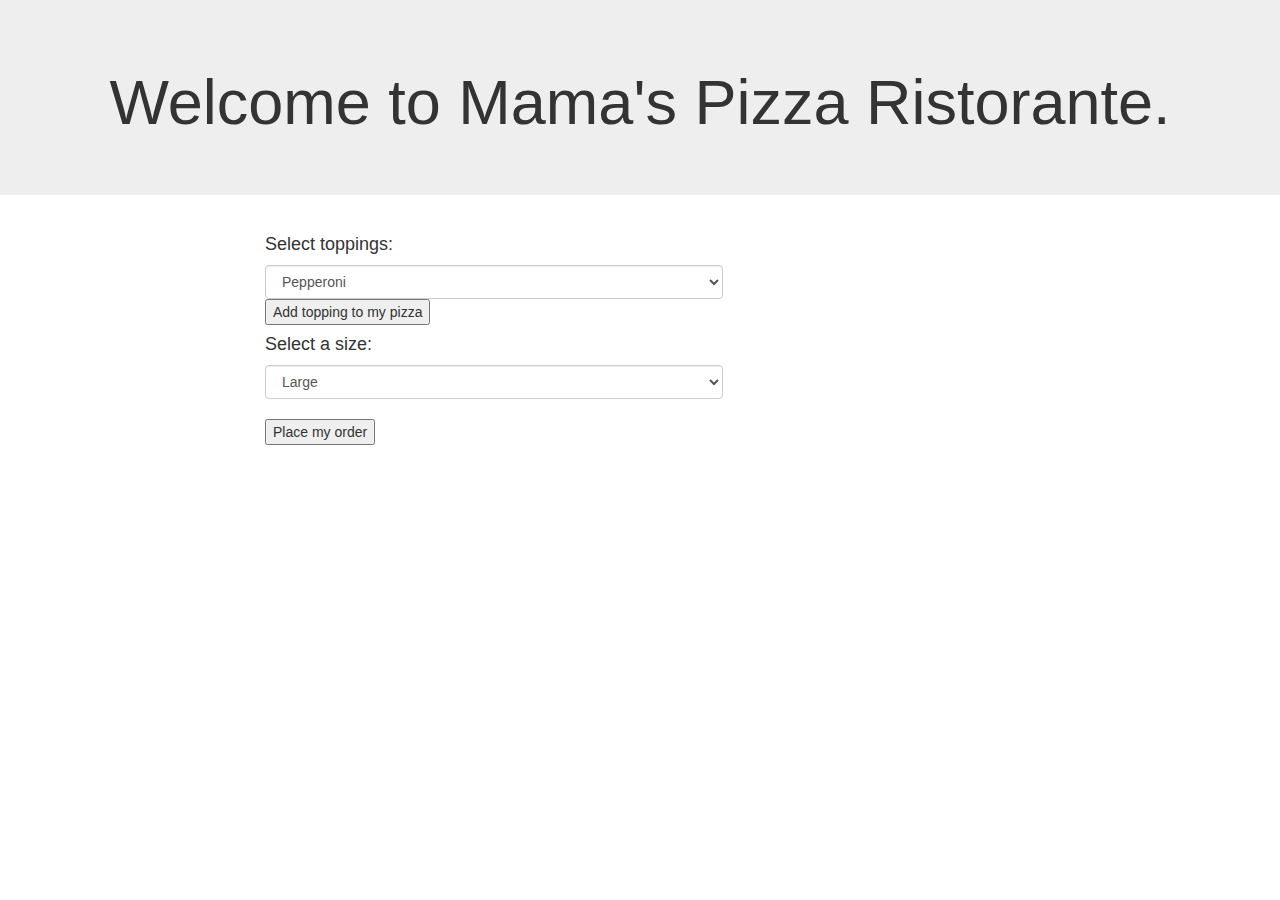
==== index.html @ c4b27121 "fullfills spec one by taking users order and listing them" ====
<!DOCTYPE html>
<html>
  <head>
    <meta charset="utf-8">
    <meta charset="utf-8">
    <link href="css/bootstrap.min.css" rel="stylesheet" type="text/css">
    <link href="css/styles.css" rel="stylesheet" text="text/css">
    <script src="js/jquery-3.1.0.min.js"></script>
    <script src="js/bootstrap.min.js"></script>
    <script src="js/scripts.js"></script>
    <title>Mama's Pizza Ristorante</title>
  </head>
  <body>
    <div class="jumbotron">
      <h1>Welcome to Mama's Pizza Ristorante.</h1>
    </div>
    <div class="container">
      <div class="row">
        <div class="col-md-2">
          <!--empty columns!-->
        </div>
        <div class="col-md-5">
          <form>
            <h4>Select toppings:</h4>
            <select class="form-control" id="toppings">
              <option value = "pepperoni">Pepperoni</option>
              <option value = "artichoke">Artichoke</option>
              <option value = "tomatoes">Tomatoes</option>
              <option value = "olives">Olives</option>
            </select>
            <button id="toppingBtn" type="submit">Add topping to my pizza</button>
            <br>
            <h4>Select a size:</h4>
            <select class="form-control" id="size">
              <option value = "large">Large</option>
              <option value = "8">Medium</option>
              <option value = "7">Small</option>
            </select>
            <br>
            <button type="sizeBtn">Place my order</button>
          </form>
        </div>
         <div class="col-md-5">
           <ul id="pizzaToppings">
           </ul>
           <!-- <button type="submit" id="addToOrderBtn">Add this pizza to my order</button> -->
         </div>
         <div class="col-md-2">
             <!--empty columns!-->
         </div>
      </div>
    </div>
  </body>
</html>
---- css/styles.css ----
.jumbotron {
  text-align: center;
}
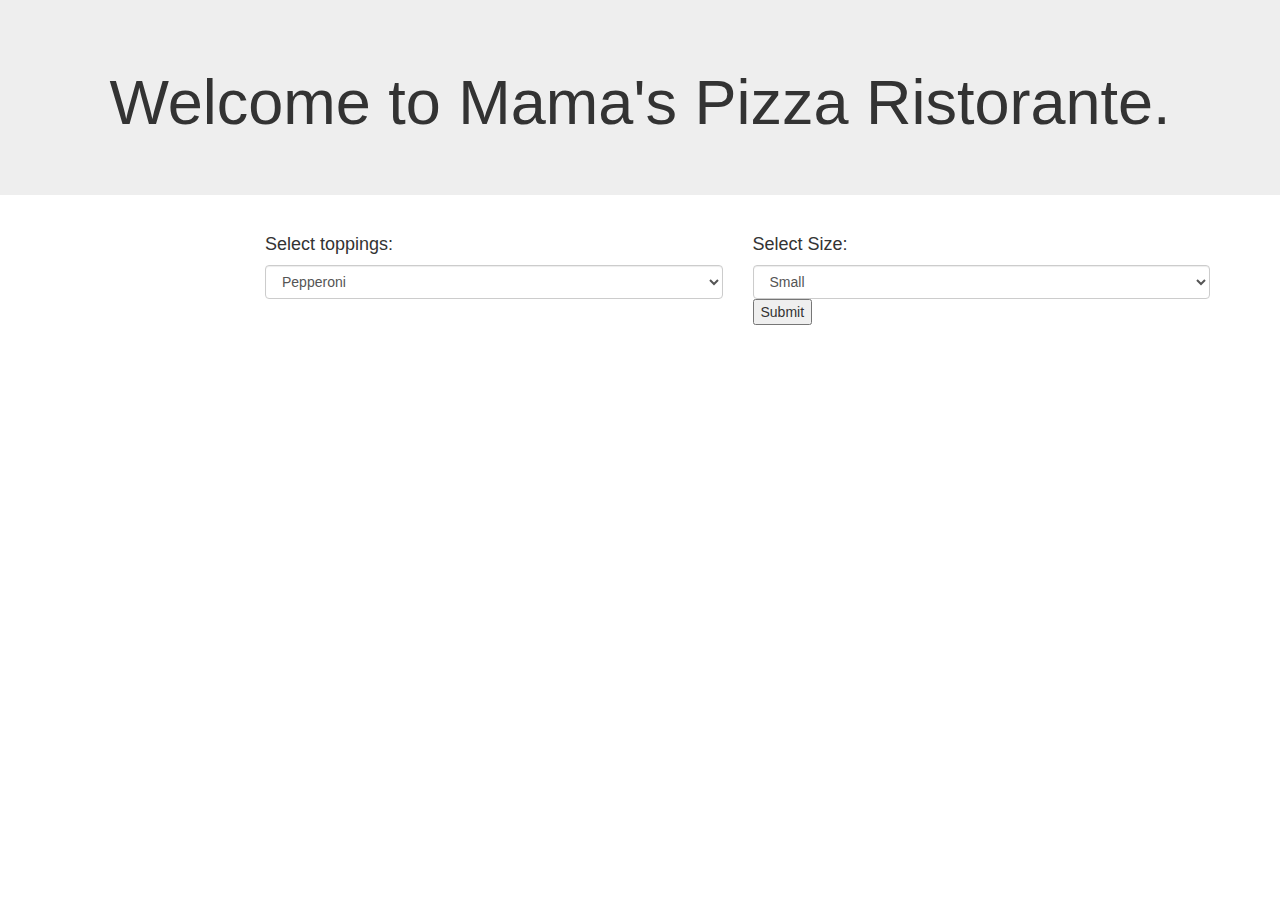
==== commit 53328df9: "constructor and functions so that user input processes into total cost" ====
--- a/index.html
+++ b/index.html
@@ -22,33 +22,28 @@
         <div class="col-md-5">
           <form>
             <h4>Select toppings:</h4>
-            <select class="form-control" id="toppings">
-              <option value = "pepperoni">Pepperoni</option>
-              <option value = "artichoke">Artichoke</option>
-              <option value = "tomatoes">Tomatoes</option>
-              <option value = "olives">Olives</option>
+            <select class="form-control" id="topping">
+              <option value="Pepperoni">Pepperoni</option>
+              <option value="Artichoke">Artichoke</option>
+              <option value="Olives">Olives</option>
+              <option value="Mushrooms">Mushrooms</option>
             </select>
-            <button id="toppingBtn" type="submit">Add topping to my pizza</button>
-            <br>
-            <h4>Select a size:</h4>
-            <select class="form-control" id="size">
-              <option value = "large">Large</option>
-              <option value = "8">Medium</option>
-              <option value = "7">Small</option>
-            </select>
-            <br>
-            <button type="sizeBtn">Place my order</button>
-          </form>
         </div>
          <div class="col-md-5">
-           <ul id="pizzaToppings">
-           </ul>
-           <!-- <button type="submit" id="addToOrderBtn">Add this pizza to my order</button> -->
+             <h4>Select Size:</h4>
+             <select class="form-control" id="size">
+               <option value="Small">Small</option>
+               <option value="Medium">Medium</option>
+               <option value="Large">Large</option>
+             </select>
+             <button id="buttonId" type="submit">Submit</button>
+         </form>
          </div>
          <div class="col-md-2">
              <!--empty columns!-->
          </div>
       </div>
+      <p id="paragraph"></p>
     </div>
   </body>
 </html>
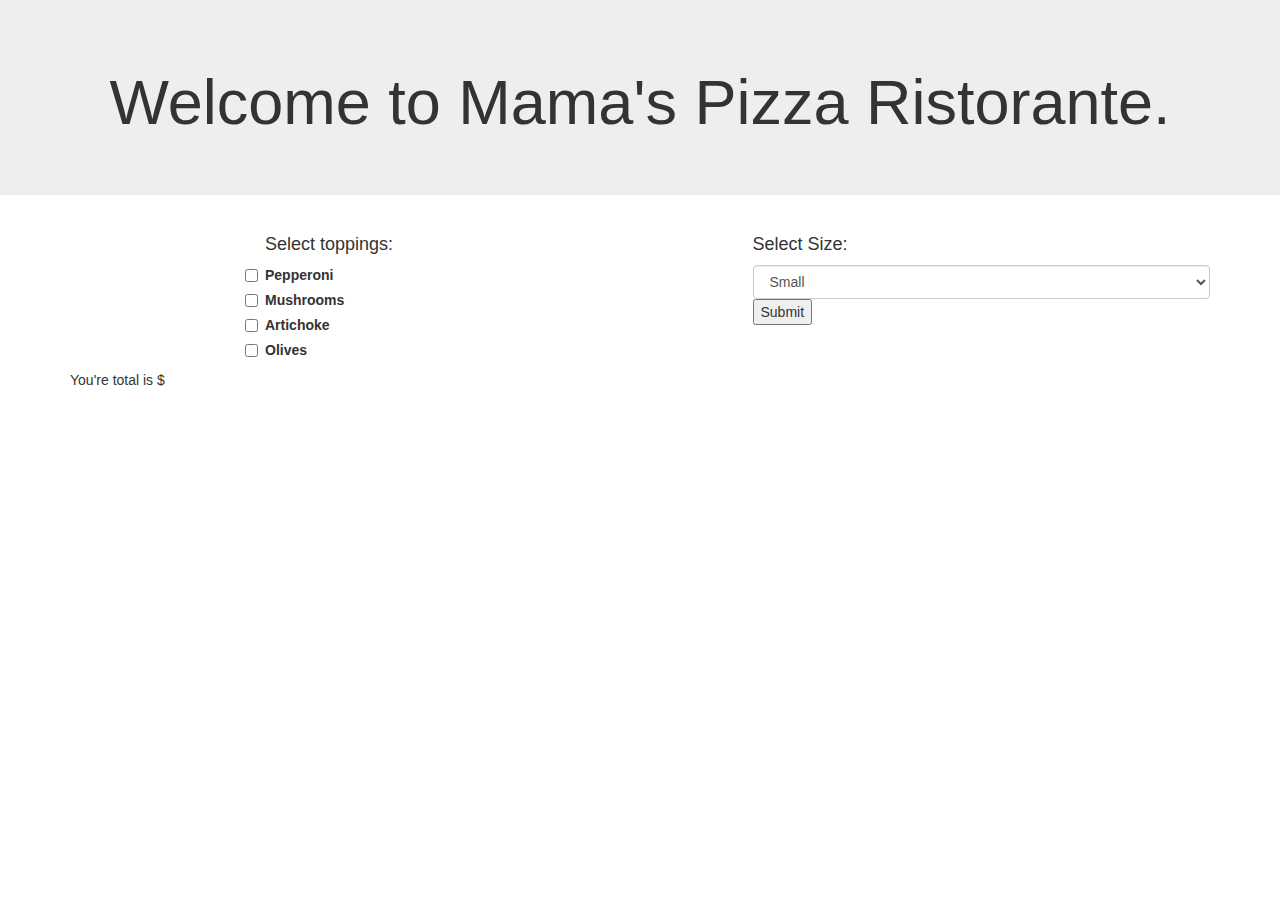
==== commit 2e00390a: "allows user to chose from multiple toppings" ====
--- a/index.html
+++ b/index.html
@@ -21,12 +21,19 @@
         </div>
         <div class="col-md-5">
           <form>
-            <h4>Select toppings:</h4>
-            <select class="form-control" id="topping">
-              <option value="Pepperoni">Pepperoni</option>
-              <option value="Artichoke">Artichoke</option>
-              <option value="Olives">Olives</option>
-              <option value="Mushrooms">Mushrooms</option>
+            <h4 id="toppingDiv">Select toppings:</h4>
+            <label class="checkbox">
+              <input class="checkbox" type="checkbox" value="Pepperoni">Pepperoni</option>
+            </label>
+            <label class="checkbox">
+              <input class="checkbox" type="checkbox" value="Mushrooms">Mushrooms</option>
+            </label>
+            <label class="checkbox">
+              <input class="checkbox" type="checkbox" value="Artichoke">Artichoke</option>
+            </label>
+            <label class="checkbox">
+              <input class="checkbox" type="checkbox" value="Olives">Olives</option>
+            </label>
             </select>
         </div>
          <div class="col-md-5">
@@ -38,12 +45,13 @@
              </select>
              <button id="buttonId" type="submit">Submit</button>
          </form>
+
          </div>
          <div class="col-md-2">
              <!--empty columns!-->
          </div>
       </div>
-      <p id="paragraph"></p>
+      <p> You're total is $<span id="total"></span></p>
     </div>
   </body>
 </html>
--- a/css/styles.css
+++ b/css/styles.css
@@ -1,3 +1,7 @@
 .jumbotron {
   text-align: center;
 }
+
+#addToppings {
+  display: none;
+}
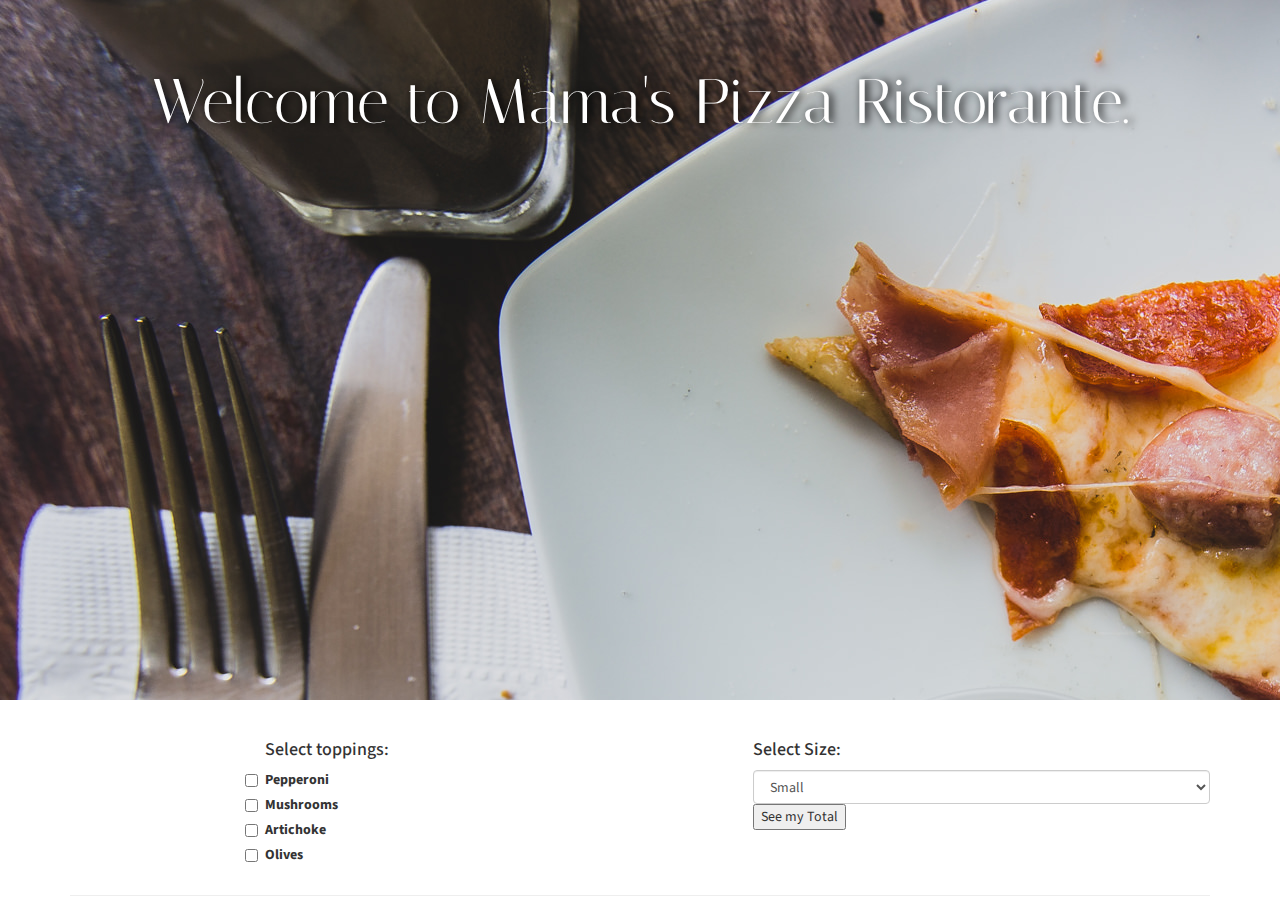
==== commit 989066e8: "add image and css styling" ====
--- a/index.html
+++ b/index.html
@@ -8,6 +8,7 @@
     <script src="js/jquery-3.1.0.min.js"></script>
     <script src="js/bootstrap.min.js"></script>
     <script src="js/scripts.js"></script>
+    <link href="https://fonts.googleapis.com/css?family=Italiana|Source+Sans+Pro" rel="stylesheet">
     <title>Mama's Pizza Ristorante</title>
   </head>
   <body>
@@ -23,16 +24,16 @@
           <form>
             <h4 id="toppingDiv">Select toppings:</h4>
             <label class="checkbox">
-              <input class="checkbox" type="checkbox" value="Pepperoni">Pepperoni</option>
+              <input class="chk" type="checkbox" value="Pepperoni">Pepperoni</option>
             </label>
             <label class="checkbox">
-              <input class="checkbox" type="checkbox" value="Mushrooms">Mushrooms</option>
+              <input class="chk" type="checkbox" value="Mushrooms">Mushrooms</option>
             </label>
             <label class="checkbox">
-              <input class="checkbox" type="checkbox" value="Artichoke">Artichoke</option>
+              <input class="chk" type="checkbox" value="Artichoke">Artichoke</option>
             </label>
             <label class="checkbox">
-              <input class="checkbox" type="checkbox" value="Olives">Olives</option>
+              <input class="chk" type="checkbox" value="Olives">Olives</option>
             </label>
             </select>
         </div>
@@ -43,7 +44,7 @@
                <option value="Medium">Medium</option>
                <option value="Large">Large</option>
              </select>
-             <button id="buttonId" type="submit">Submit</button>
+             <button id="buttonId" type="submit">See my Total</button>
          </form>
 
          </div>
@@ -51,7 +52,14 @@
              <!--empty columns!-->
          </div>
       </div>
-      <p> You're total is $<span id="total"></span></p>
+      <hr>
+      <div id="totalHeader"> <h3>You're total is $<span id="total"></span></h3>
+        <br>
+        <button id="thankYou">Click here to place your order!</button>
+      </div>
+      <div id="thankYouMessage"><h3>Thank you! You're pizza will be ready in 15 minutes</h3>
+        <button id="resetpage">Okay!</button>
+      </div>
     </div>
   </body>
 </html>
--- a/css/styles.css
+++ b/css/styles.css
@@ -1,7 +1,26 @@
 .jumbotron {
   text-align: center;
+  background-image: url(../img/background1.jpeg);
+  background-color: #1B1A18;
+  background-repeat: no-repeat;
+  min-height: 700px;
+  color: white;
+  font-family: 'Italiana', serif;
+  text-shadow: 3px 0px 9px rgba(0, 0, 0, 1);
 }
 
 #addToppings {
   display: none;
 }
+
+#totalHeader {
+  display: none;
+}
+
+body {
+font-family: 'Source Sans Pro', sans-serif;
+}
+
+#thankYouMessage {
+  display: none;
+}
